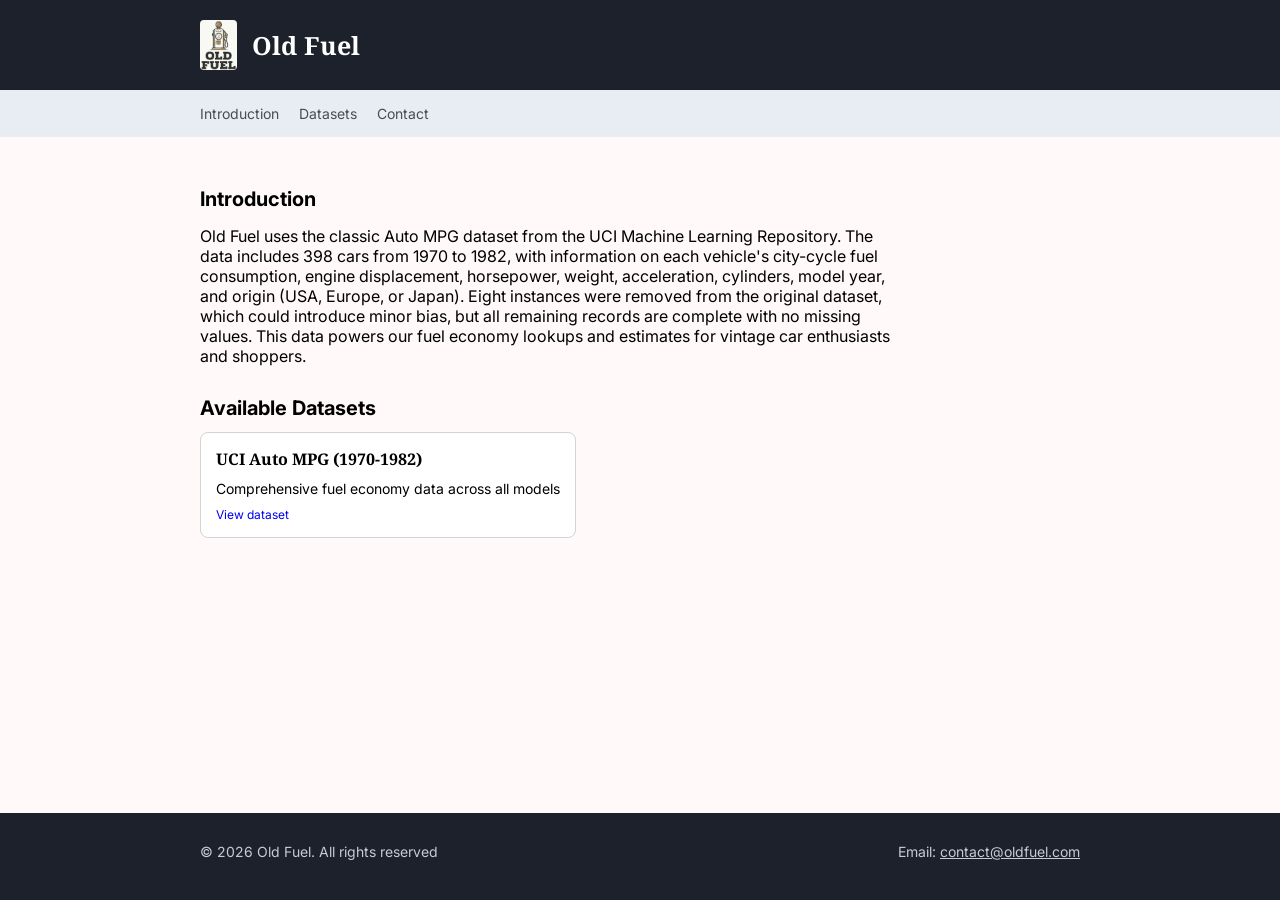
==== index.html @ 75b5eabc "finished home page" ====
<!doctype html>
<html lang="en">
  <head>
    <meta charset="UTF-8" />
    <meta name="viewport" content="width=device-width, initial-scale=1.0" />
    <title>Old Fuel</title>
    <link rel="stylesheet" href="style.css" />
    <link rel="preconnect" href="https://fonts.googleapis.com" />
    <link rel="preconnect" href="https://fonts.gstatic.com" crossorigin />
    <link
      href="https://fonts.googleapis.com/css2?family=Inter:ital,opsz,wght@0,14..32,100..900;1,14..32,100..900&family=Noto+Serif:ital,wght@0,100..900;1,100..900&display=swap"
      rel="stylesheet"
    />
  </head>
  <body>
    <!-- HEADER SECTION -->
    <header>
      <div class="header-container">
        <div>
          <img src="icons/old-fuel.png" alt="old fuel icon" height="50px" />
          <h1>Old Fuel</h1>
        </div>
      </div>
    </header>

    <!-- NAVIGATON MENU -->
    <nav>
      <div class="navigation-menu">
        <a href="#introduction">Introduction</a>
        <a href="#datasets">Datasets</a>
        <a href="#contact">Contact</a>
      </div>
    </nav>

    <!-- MAIN CONTENT SECTION -->
    <main>
      <div class="main-content-container">
        <div class="introduction-container">
          <h2>Introduction</h2>
          <p>
            Old Fuel uses the classic Auto MPG dataset from the UCI Machine
            Learning Repository. The data includes 398 cars from 1970 to 1982,
            with information on each vehicle's city-cycle fuel consumption,
            engine displacement, horsepower, weight, acceleration, cylinders,
            model year, and origin (USA, Europe, or Japan). Eight instances were
            removed from the original dataset, which could introduce minor bias,
            but all remaining records are complete with no missing values. This
            data powers our fuel economy lookups and estimates for vintage car
            enthusiasts and shoppers.
          </p>
        </div>
        <div class="available-datasets-container">
          <h2>Available Datasets</h2>
          <div class="datasets-grid-container">
            <div class="dataset-grid-items">
              <div class="dataset-flex-container">
                <h5>UCI Auto MPG (1970-1982)</h5>
                <p>Comprehensive fuel economy data across all models</p>
                <a href="http://archive.ics.uci.edu/dataset/9/auto+mpg"
                  >View dataset</a
                >
              </div>
            </div>
          </div>
        </div>
      </div>
    </main>
    <!-- FOOTER -->
    <footer>
      <div class="footer-container">
        <p>&copy; 2026 Old Fuel. All rights reserved</p>
        <p>Email: <a href="contact@oldfuel.com">contact@oldfuel.com</a></p>
      </div>
    </footer>
  </body>
</html>
---- style.css ----
* {
  margin: 0;
  padding: 0;
  box-sizing: border-box;
}

html {
  font-size: 62.5%;
}

body {
  font-family: Inter, sans-serif;
  background-color: rgb(255, 249, 249);
}

h1 {
  font-size: 2.5rem;
}

h2 {
  font-size: 2rem;
}

h5 {
  font-size: 1.6rem;
}

h1, h5 {
  font-family: 'Noto Serif', serif;
}


/* HEADER */
.header-container {
  background-color: rgb(29, 33, 43);
  color: white;
  padding: 2rem 0;
}

.header-container div {
  display: flex;
  align-items: center;
  gap: 1.5rem;
}

.header-container div img {
  border-radius: 4px;
}

/* NAVIGATION MENU */
.navigation-menu {
  background-color: rgb(232, 237, 243);
  display: flex;
  gap: 2rem;
  padding: 1.5rem 0;
  font-size: 1.4rem;
}

.navigation-menu a {
  text-decoration: none;
  color: rgba(31, 36, 46, 0.8);
}

.navigation-menu a:hover {
  color: blue;
}

/* MAIN CONTENT */
.main-content-container {
  display: flex;
  flex-direction: column;
  gap: 3rem;
}

.introduction-container {
  display: flex;
  flex-direction: column;
  gap: 1.5rem;
  padding-top: 5rem;
}

.introduction-container p {
  font-size: 1.6rem;
  max-width: 65%;
}

.available-datasets-container {
  display: flex;
  flex-direction: column;
  gap: 1.2rem;
}

.datasets-grid-container {
  display: grid;
}

.dataset-grid-items {
  border: 1px solid lightgray;
  border-radius: 8px;
  background-color: white;
  width: fit-content;
}

.dataset-flex-container {
  display: flex;
  flex-direction: column;
  gap: 1rem;
  padding: 1.5rem;
}

.dataset-flex-container p {
  font-size: 1.4rem;
}

.dataset-flex-container a {
  text-decoration: none;
  font-size: 1.2rem;
}

/* FOOTER */
footer {
  color: rgb(196, 204, 212);
  font-size: 1.4rem;
}

.footer-container {
  display: flex;
  position: absolute;
  bottom: 0;
  left: 0;
  right: 0;
  padding: 3rem 20rem 4rem 0;
  background-color: rgb(29, 33, 43);
  justify-content: space-between;
  align-items: center;
}

.footer-container div {
  display: flex;
}

.footer-container p a {
  color: rgb(196, 204, 212);
}

.footer-container p a:hover {
  color: rgb(231, 235, 238)
}

/* align everything */
.header-container div, .navigation-menu, .footer-container, .available-datasets-container, .introduction-container {
  padding-left: 20rem;
} 


/* MEDIA QUERIES */
@media(max-width: 60rem) {
  .header-container div, .navigation-menu, .footer-container, .available-datasets-container, .introduction-container {
    padding-left: 10rem;
  } 

  .footer-container {
    padding-right: 10rem;
  }
}
@media(max-width: 40rem) {
  .header-container div, .navigation-menu, .footer-container, .available-datasets-container, .introduction-container {
    padding-left: 4rem;
  } 

  .footer-container {
    padding-right: 4rem;
  }
}
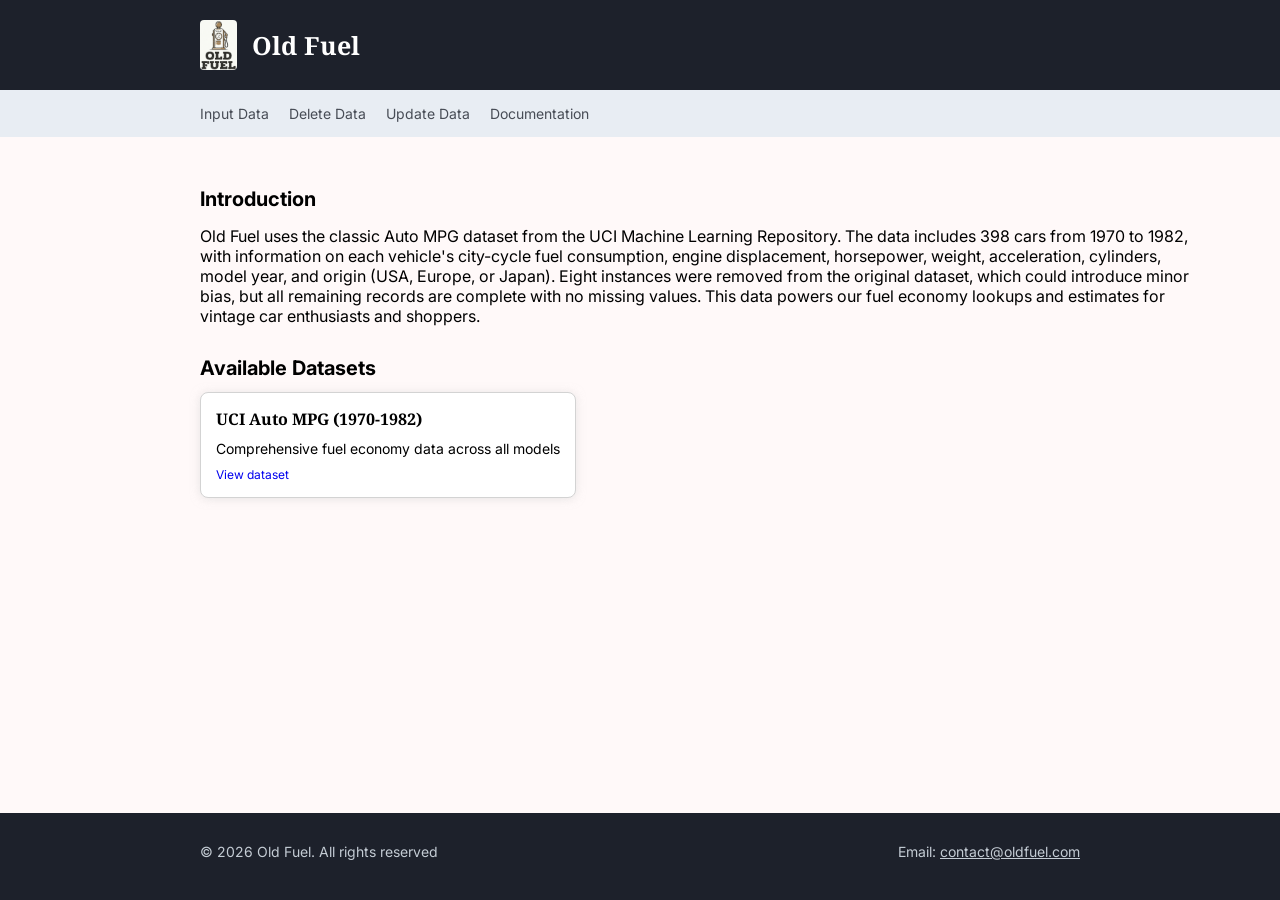
==== commit 4ae5a9a4: "added index.html to the root directory" ====
--- a/index.html
+++ b/index.html
@@ -4,7 +4,7 @@
     <meta charset="UTF-8" />
     <meta name="viewport" content="width=device-width, initial-scale=1.0" />
     <title>Old Fuel</title>
-    <link rel="stylesheet" href="style.css" />
+    <link rel="stylesheet" href="/css/home.css" />
     <link rel="preconnect" href="https://fonts.googleapis.com" />
     <link rel="preconnect" href="https://fonts.gstatic.com" crossorigin />
     <link
@@ -17,7 +17,7 @@
     <header>
       <div class="header-container">
         <div>
-          <img src="icons/old-fuel.png" alt="old fuel icon" height="50px" />
+          <img src="/icons/old-fuel.png" alt="old fuel icon" height="50px" />
           <h1>Old Fuel</h1>
         </div>
       </div>
@@ -26,9 +26,10 @@
     <!-- NAVIGATON MENU -->
     <nav>
       <div class="navigation-menu">
-        <a href="#introduction">Introduction</a>
-        <a href="#datasets">Datasets</a>
-        <a href="#contact">Contact</a>
+        <a href="data-input.html">Input Data</a>
+        <a href="data-deletion.html">Delete Data</a>
+        <a href="data-update.html">Update Data</a>
+        <a href="documention.html">Documentation</a>
       </div>
     </nav>
 
@@ -36,7 +37,7 @@
     <main>
       <div class="main-content-container">
         <div class="introduction-container">
-          <h2>Introduction</h2>
+          <h2 id="introduction">Introduction</h2>
           <p>
             Old Fuel uses the classic Auto MPG dataset from the UCI Machine
             Learning Repository. The data includes 398 cars from 1970 to 1982,
@@ -56,7 +57,9 @@
               <div class="dataset-flex-container">
                 <h5>UCI Auto MPG (1970-1982)</h5>
                 <p>Comprehensive fuel economy data across all models</p>
-                <a href="http://archive.ics.uci.edu/dataset/9/auto+mpg"
+                <a
+                  id="view-dataset"
+                  href="http://archive.ics.uci.edu/dataset/9/auto+mpg"
                   >View dataset</a
                 >
               </div>
--- a/css/home.css
+++ b/css/home.css
@@ -0,0 +1,175 @@
+* {
+  margin: 0;
+  padding: 0;
+  box-sizing: border-box;
+}
+
+html {
+  font-size: 62.5%;
+}
+
+body {
+  font-family: Inter, sans-serif;
+  background-color: rgb(255, 249, 249);
+}
+
+h1 {
+  font-size: 2.5rem;
+}
+
+h2 {
+  font-size: 2rem;
+}
+
+h5 {
+  font-size: 1.6rem;
+}
+
+h1, h5 {
+  font-family: 'Noto Serif', serif;
+}
+
+
+/* HEADER */
+.header-container {
+  background-color: rgb(29, 33, 43);
+  color: white;
+  padding: 2rem 0;
+}
+
+.header-container div {
+  display: flex;
+  align-items: center;
+  gap: 1.5rem;
+}
+
+.header-container div img {
+  border-radius: 4px;
+}
+
+/* NAVIGATION MENU */
+.navigation-menu {
+  background-color: rgb(232, 237, 243);
+  display: flex;
+  gap: 2rem;
+  padding: 1.5rem 0;
+  font-size: 1.4rem;
+}
+
+.navigation-menu a {
+  text-decoration: none;
+  color: rgba(31, 36, 46, 0.8);
+}
+
+.navigation-menu a:hover {
+  color: blue;
+}
+
+/* MAIN CONTENT */
+.main-content-container {
+  display: flex;
+  flex-direction: column;
+  gap: 3rem;
+}
+
+.introduction-container {
+  display: flex;
+  flex-direction: column;
+  gap: 1.5rem;
+  padding-top: 5rem;
+}
+
+.introduction-container p {
+  font-size: 1.6rem;
+  max-width: 100rem;
+}
+
+.available-datasets-container {
+  display: flex;
+  flex-direction: column;
+  gap: 1.2rem;
+}
+
+.datasets-grid-container {
+  display: grid;
+}
+
+.dataset-grid-items {
+  border: 1px solid lightgray;
+  border-radius: 8px;
+  background-color: white;
+  width: fit-content;
+  box-shadow: 0 1px 10px rgba(211, 211, 211, 0.548);
+}
+
+.dataset-flex-container {
+  display: flex;
+  flex-direction: column;
+  gap: 1rem;
+  padding: 1.5rem;
+}
+
+.dataset-flex-container p {
+  font-size: 1.4rem;
+}
+
+.dataset-flex-container a {
+  text-decoration: none;
+  font-size: 1.2rem;
+}
+
+/* FOOTER */
+footer {
+  color: rgb(196, 204, 212);
+  font-size: 1.4rem;
+}
+
+.footer-container {
+  display: flex;
+  position: absolute;
+  bottom: 0;
+  left: 0;
+  right: 0;
+  padding: 3rem 20rem 4rem 0;
+  background-color: rgb(29, 33, 43);
+  justify-content: space-between;
+  align-items: center;
+}
+
+.footer-container div {
+  display: flex;
+}
+
+.footer-container p a {
+  color: rgb(196, 204, 212);
+}
+
+.footer-container p a:hover {
+  color: rgb(231, 235, 238)
+}
+
+/* align everything */
+.header-container div, .navigation-menu, .footer-container, .available-datasets-container, .introduction-container {
+  padding-left: 20rem;
+} 
+
+
+/* MEDIA QUERIES */
+@media(max-width: 60rem) {
+  .header-container div, .navigation-menu, .footer-container, .available-datasets-container, .introduction-container {
+    padding-left: 10rem;
+  } 
+
+  .footer-container {
+    padding-right: 10rem;
+  }
+}
+@media(max-width: 40rem) {
+  .header-container div, .navigation-menu, .footer-container, .available-datasets-container, .introduction-container {
+    padding-left: 4rem;
+  } 
+
+  .footer-container {
+    padding-right: 4rem;
+  }
+}
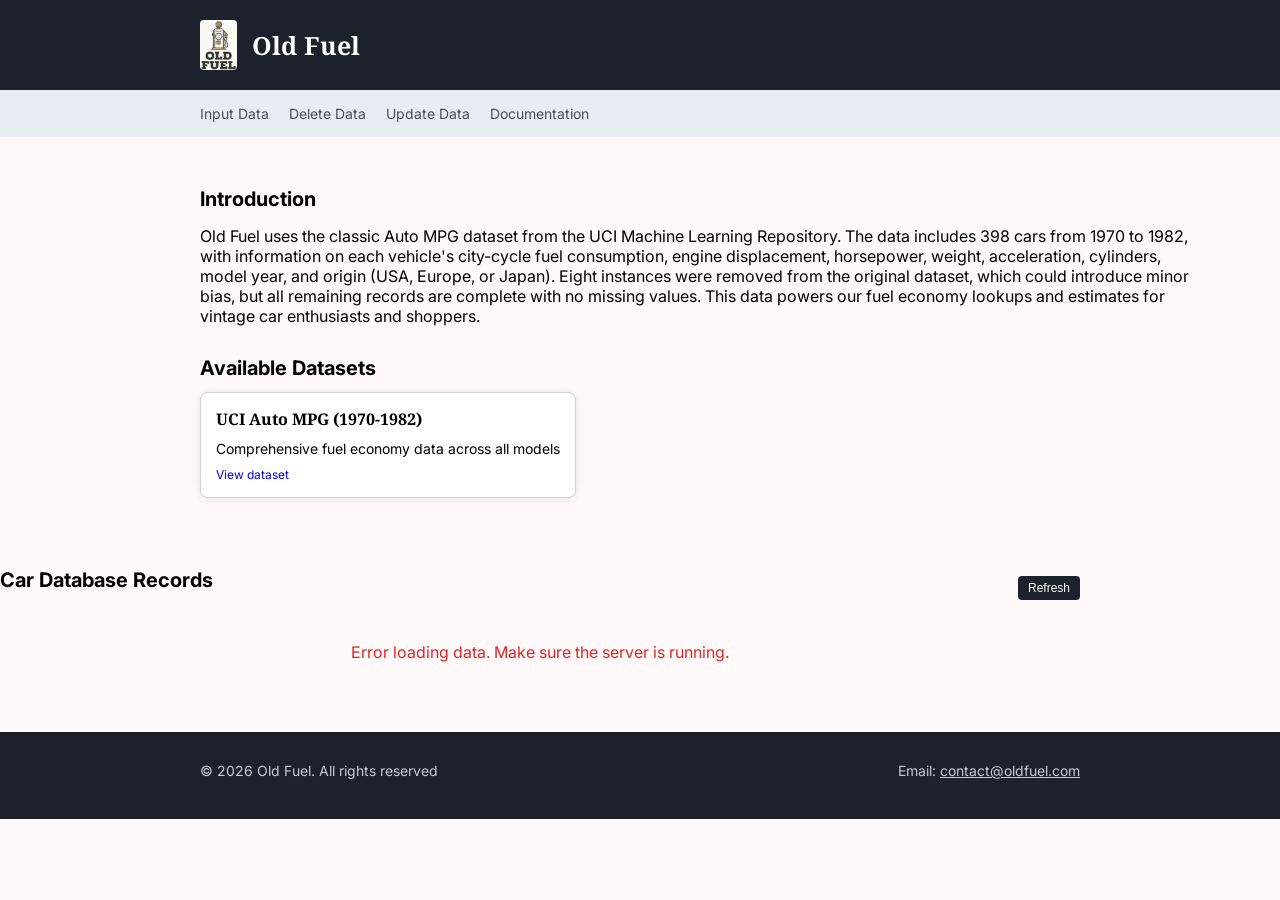
==== commit 402056d7: "finished backend" ====
--- a/index.html
+++ b/index.html
@@ -4,7 +4,7 @@
     <meta charset="UTF-8" />
     <meta name="viewport" content="width=device-width, initial-scale=1.0" />
     <title>Old Fuel</title>
-    <link rel="stylesheet" href="/css/home.css" />
+    <link rel="stylesheet" href="/frontend/css/home.css" />
     <link rel="preconnect" href="https://fonts.googleapis.com" />
     <link rel="preconnect" href="https://fonts.gstatic.com" crossorigin />
     <link
@@ -17,7 +17,7 @@
     <header>
       <div class="header-container">
         <div>
-          <img src="/icons/old-fuel.png" alt="old fuel icon" height="50px" />
+          <img src="/frontend/icons/old-fuel.png" alt="old fuel icon" height="50px" />
           <h1>Old Fuel</h1>
         </div>
       </div>
@@ -26,10 +26,10 @@
     <!-- NAVIGATON MENU -->
     <nav>
       <div class="navigation-menu">
-        <a href="data-input.html">Input Data</a>
-        <a href="data-deletion.html">Delete Data</a>
-        <a href="data-update.html">Update Data</a>
-        <a href="documention.html">Documentation</a>
+        <a href="frontend/html/data-input.html">Input Data</a>
+        <a href="frontend/html/data-deletion.html">Delete Data</a>
+        <a href="frontend/html/data-update.html">Update Data</a>
+        <a href="frontend/html/documention.html">Documentation</a>
       </div>
     </nav>
 
@@ -66,8 +66,21 @@
             </div>
           </div>
         </div>
+
+        <!-- DATA TABLE SECTION -->
+        <div class="data-table-container">
+          <div style="display: flex; align-items: center; justify-content: space-between;     margin-bottom: 1.5rem;">
+            <h2>Car Database Records</h2>
+            <button class="refresh-btn" onclick="loadCarData()">Refresh</button>
+          </div>
+          <div id="table-loading" class="loading">Loading car data...</div>
+          <div id="table-container" style="display: none;"></div>
+          <div id="record-count" class="record-count"></div>
+        </div>
       </div>
     </main>
+
+
     <!-- FOOTER -->
     <footer>
       <div class="footer-container">
@@ -75,5 +88,7 @@
         <p>Email: <a href="contact@oldfuel.com">contact@oldfuel.com</a></p>
       </div>
     </footer>
+
+    <script src="/frontend/scripts/table.js"></script>
   </body>
 </html>
--- a/frontend/css/home.css
+++ b/frontend/css/home.css
@@ -0,0 +1,296 @@
+* {
+  margin: 0;
+  padding: 0;
+  box-sizing: border-box;
+}
+
+html {
+  font-size: 62.5%;
+}
+
+body {
+  font-family: Inter, sans-serif;
+  background-color: rgb(255, 249, 249);
+}
+
+h1 {
+  font-size: 2.5rem;
+}
+
+h2 {
+  font-size: 2rem;
+}
+
+h5 {
+  font-size: 1.6rem;
+}
+
+h1, h5 {
+  font-family: 'Noto Serif', serif;
+}
+
+
+/* HEADER */
+.header-container {
+  background-color: rgb(29, 33, 43);
+  color: white;
+  padding: 2rem 0;
+}
+
+.header-container div {
+  display: flex;
+  align-items: center;
+  gap: 1.5rem;
+}
+
+.header-container div img {
+  border-radius: 4px;
+}
+
+/* NAVIGATION MENU */
+.navigation-menu {
+  background-color: rgb(232, 237, 243);
+  display: flex;
+  gap: 2rem;
+  padding: 1.5rem 0;
+  font-size: 1.4rem;
+}
+
+.navigation-menu a {
+  text-decoration: none;
+  color: rgba(31, 36, 46, 0.8);
+}
+
+.navigation-menu a:hover {
+  color: blue;
+}
+
+/* MAIN CONTENT */
+.main-content-container {
+  display: flex;
+  flex-direction: column;
+  gap: 3rem;
+}
+
+.introduction-container {
+  display: flex;
+  flex-direction: column;
+  gap: 1.5rem;
+  padding-top: 5rem;
+}
+
+.introduction-container p {
+  font-size: 1.6rem;
+  max-width: 100rem;
+}
+
+.available-datasets-container {
+  display: flex;
+  flex-direction: column;
+  gap: 1.2rem;
+}
+
+.datasets-grid-container {
+  display: grid;
+}
+
+.dataset-grid-items {
+  border: 1px solid lightgray;
+  border-radius: 8px;
+  background-color: white;
+  width: fit-content;
+  box-shadow: 0 1px 10px rgba(211, 211, 211, 0.548);
+}
+
+.dataset-flex-container {
+  display: flex;
+  flex-direction: column;
+  gap: 1rem;
+  padding: 1.5rem;
+}
+
+.dataset-flex-container p {
+  font-size: 1.4rem;
+}
+
+.dataset-flex-container a {
+  text-decoration: none;
+  font-size: 1.2rem;
+}
+
+/* Data Table Styles */
+.data-table-container {
+  margin-top: 4rem;
+  margin-bottom: 4rem;
+  padding-right: 20rem;
+}
+
+.data-table-wrapper {
+  max-height: 500px;  
+  overflow-y: auto;  
+  overflow-x: auto;   
+  border-radius: 8px;
+  border: 1px solid #e5e7eb;
+  background-color: white;
+  box-shadow: 0 1px 10px rgba(0, 0, 0, 0.1);
+}
+
+.data-table {
+  width: 100%;
+  border-collapse: collapse;
+  min-width: 1000px;  
+}
+
+.data-table th {
+  background-color: rgb(29, 33, 43);
+  color: white;
+  padding: 1rem;
+  text-align: left;
+  font-size: 1.4rem;
+  font-weight: 600;
+  position: sticky;
+  top: 0;  /* Makes header sticky when scrolling */
+  z-index: 10;
+}
+
+.data-table td {
+  padding: 0.8rem 1rem;
+  border-bottom: 1px solid #e5e7eb;
+  font-size: 1.3rem;
+  color: rgb(55, 65, 81);
+}
+
+.data-table tr:hover {
+  background-color: rgb(249, 250, 251);
+}
+
+.data-table-container h2 {
+  margin-bottom: 1.5rem;
+}
+
+.loading {
+  text-align: center;
+  padding: 2rem;
+  font-size: 1.6rem;
+  color: rgb(107, 114, 128);
+}
+
+.error {
+  background-color: #fee2e2;
+  color: #dc2626;
+  padding: 1rem;
+  border-radius: 8px;
+  text-align: center;
+}
+
+.refresh-btn {
+  margin-left: 1rem;
+  padding: 0.5rem 1rem;
+  background-color: rgb(29, 33, 43);
+  color: white;
+  border: none;
+  border-radius: 4px;
+  cursor: pointer;
+  font-size: 1.2rem;
+}
+
+.refresh-btn:hover {
+  background-color: rgb(55, 65, 81);
+}
+
+.record-count {
+  margin-top: 1rem;
+  font-size: 1.4rem;
+  color: rgb(107, 114, 128);
+}
+
+/* Custom scrollbar styling (optional) */
+.data-table-wrapper::-webkit-scrollbar {
+  width: 10px;
+  height: 10px;
+}
+
+.data-table-wrapper::-webkit-scrollbar-track {
+  background: #f1f1f1;
+  border-radius: 5px;
+}
+
+.data-table-wrapper::-webkit-scrollbar-thumb {
+  background: #888;
+  border-radius: 5px;
+}
+
+.data-table-wrapper::-webkit-scrollbar-thumb:hover {
+  background: #555;
+}
+
+/* FOOTER */
+footer {
+  color: rgb(196, 204, 212);
+  font-size: 1.4rem;
+}
+
+.footer-container {
+  display: flex;
+  position: absolute;
+  left: 0;
+  right: 0;
+  padding: 3rem 20rem 4rem 0;
+  background-color: rgb(29, 33, 43);
+  justify-content: space-between;
+  align-items: center;
+}
+
+.footer-container div {
+  display: flex;
+}
+
+.footer-container p a {
+  color: rgb(196, 204, 212);
+}
+
+.footer-container p a:hover {
+  color: rgb(231, 235, 238)
+}
+
+/* align everything */
+.header-container div, .navigation-menu, .footer-container, .available-datasets-container, .introduction-container {
+  padding-left: 20rem;
+} 
+
+
+
+@media(max-width: 60rem) {
+  .data-table-container {
+    padding-right: 10rem;
+  }
+}
+
+@media(max-width: 40rem) {
+  .data-table-container {
+    padding-right: 4rem;
+  }
+}
+
+
+/* MEDIA QUERIES */
+@media(max-width: 60rem) {
+  .header-container div, .navigation-menu, .footer-container, .available-datasets-container, .introduction-container {
+    padding-left: 10rem;
+  } 
+
+  .footer-container {
+    padding-right: 10rem;
+  }
+}
+@media(max-width: 40rem) {
+  .header-container div, .navigation-menu, .footer-container, .available-datasets-container, .introduction-container {
+    padding-left: 4rem;
+  } 
+
+  .footer-container {
+    padding-right: 4rem;
+  }
+}
+
+
